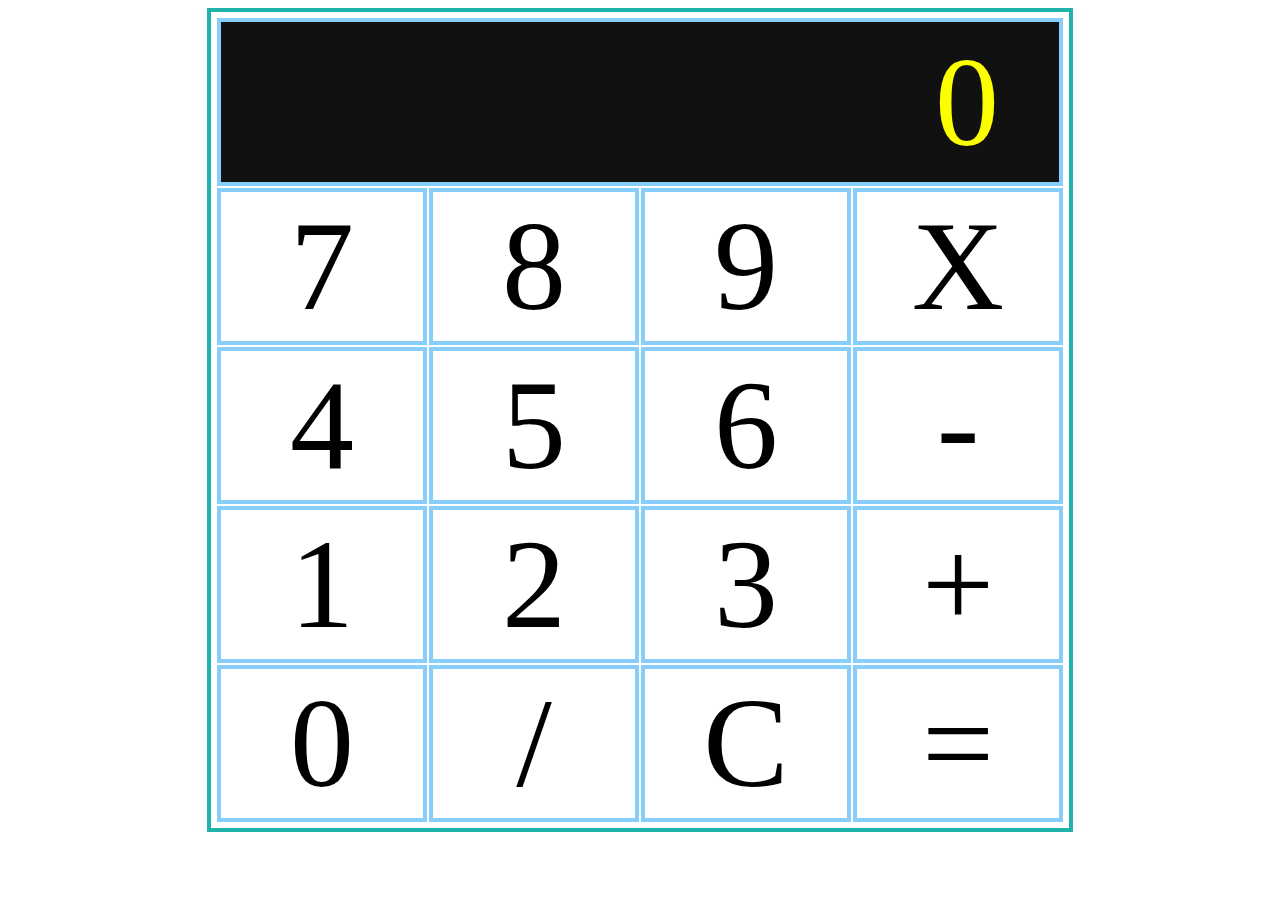
==== calc.html @ 5fd55733 "first" ====
<!DOCTYPE html>
<html lang="en">
<head>
	<meta charset="UTF-8">
	<meta name="viewport" content="width=device-width, initial-scale=1.0">
	<title>계산기</title>
	<link rel="stylesheet" href="calc.css">
	<script src="calc.js"></script>
</head>
<body>
	<table>
		<tr>
			<td colspan="4" class="result">
				<lable id="result">0</lable>
			</td>
		</tr>
		<tr>
			<td id="btn7">7</td>
			<td id="btn8">8</td>
			<td id="btn9">9</td>
			<td id="btnX">X</td>
		</tr>
		<tr>
			<td id="btn4">4</td>
			<td id="btn5">5</td>
			<td id="btn6">6</td>
			<td id="btnM">-</td>
		</tr>
		<tr>
			<td id="btn1">1</td>
			<td id="btn2">2</td>
			<td id="btn3">3</td>
			<td id="btnP">+</td>
		</tr>
		<tr>
			<td id="btn0">0</td>
			<td id="btnD">/</td>
			<td id="btnC">C</td>
			<td id="btnE">=</td>
		</tr>
	</table>
	
</body>
</html>
---- calc.css ----
table {
	border: 4px solid lightseagreen;
	padding: 4px;
	font-size: 8rem;
	margin: 0 auto;
}

table td {
	border: 4px solid lightskyblue;
	width:200px;
	text-align: center;
}

.result {	
	height: 100px;
	line-height: 100px;
	padding:30px 60px;
	text-align: right;
	color: rgb(251, 255, 0);
	background-color: #111;
}
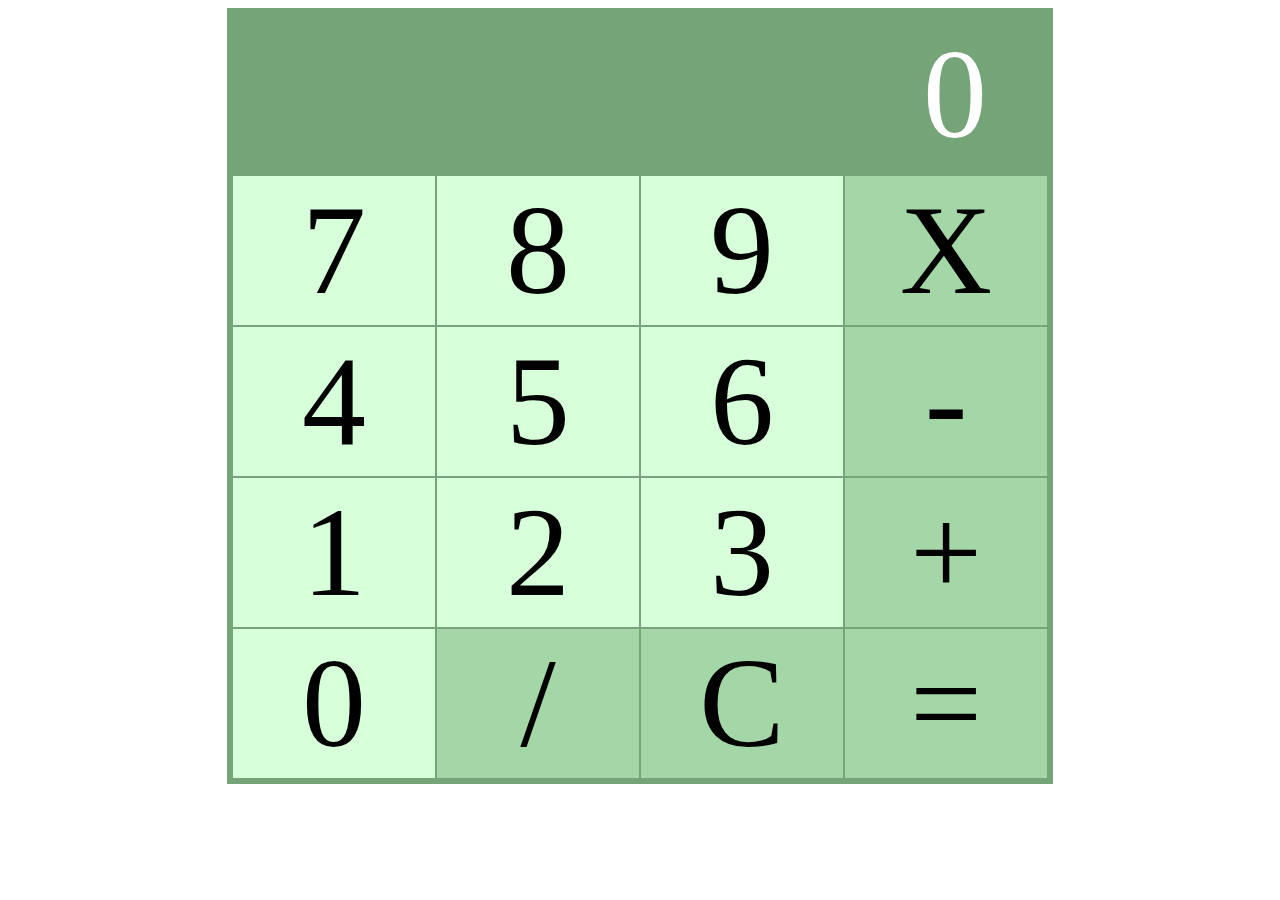
==== commit 80ebbd4f: "modify calc" ====
--- a/calc.html
+++ b/calc.html
@@ -18,25 +18,25 @@
 			<td id="btn7">7</td>
 			<td id="btn8">8</td>
 			<td id="btn9">9</td>
-			<td id="btnX">X</td>
+			<td id="btnX" class="exec">X</td>
 		</tr>
 		<tr>
 			<td id="btn4">4</td>
 			<td id="btn5">5</td>
 			<td id="btn6">6</td>
-			<td id="btnM">-</td>
+			<td id="btnM" class="exec">-</td>
 		</tr>
 		<tr>
 			<td id="btn1">1</td>
 			<td id="btn2">2</td>
 			<td id="btn3">3</td>
-			<td id="btnP">+</td>
+			<td id="btnP" class="exec">+</td>
 		</tr>
 		<tr>
 			<td id="btn0">0</td>
-			<td id="btnD">/</td>
-			<td id="btnC">C</td>
-			<td id="btnE">=</td>
+			<td id="btnD" class="exec">/</td>
+			<td id="btnC" class="exec">C</td>
+			<td id="btnE" class="exec">=</td>
 		</tr>
 	</table>
 	
--- a/calc.css
+++ b/calc.css
@@ -1,12 +1,12 @@
 table {
-	border: 4px solid lightseagreen;
-	padding: 4px;
+	border: 4px solid transparent;
 	font-size: 8rem;
 	margin: 0 auto;
+	background: #75a478;
 }
 
 table td {
-	border: 4px solid lightskyblue;
+	background: #d7ffd9;
 	width:200px;
 	text-align: center;
 }
@@ -16,6 +16,10 @@
 	line-height: 100px;
 	padding:30px 60px;
 	text-align: right;
-	color: rgb(251, 255, 0);
-	background-color: #111;
+	color: #fff;
+	background-color: #75a478;
+}
+
+.exec {
+	background: #a5d6a7;
 }